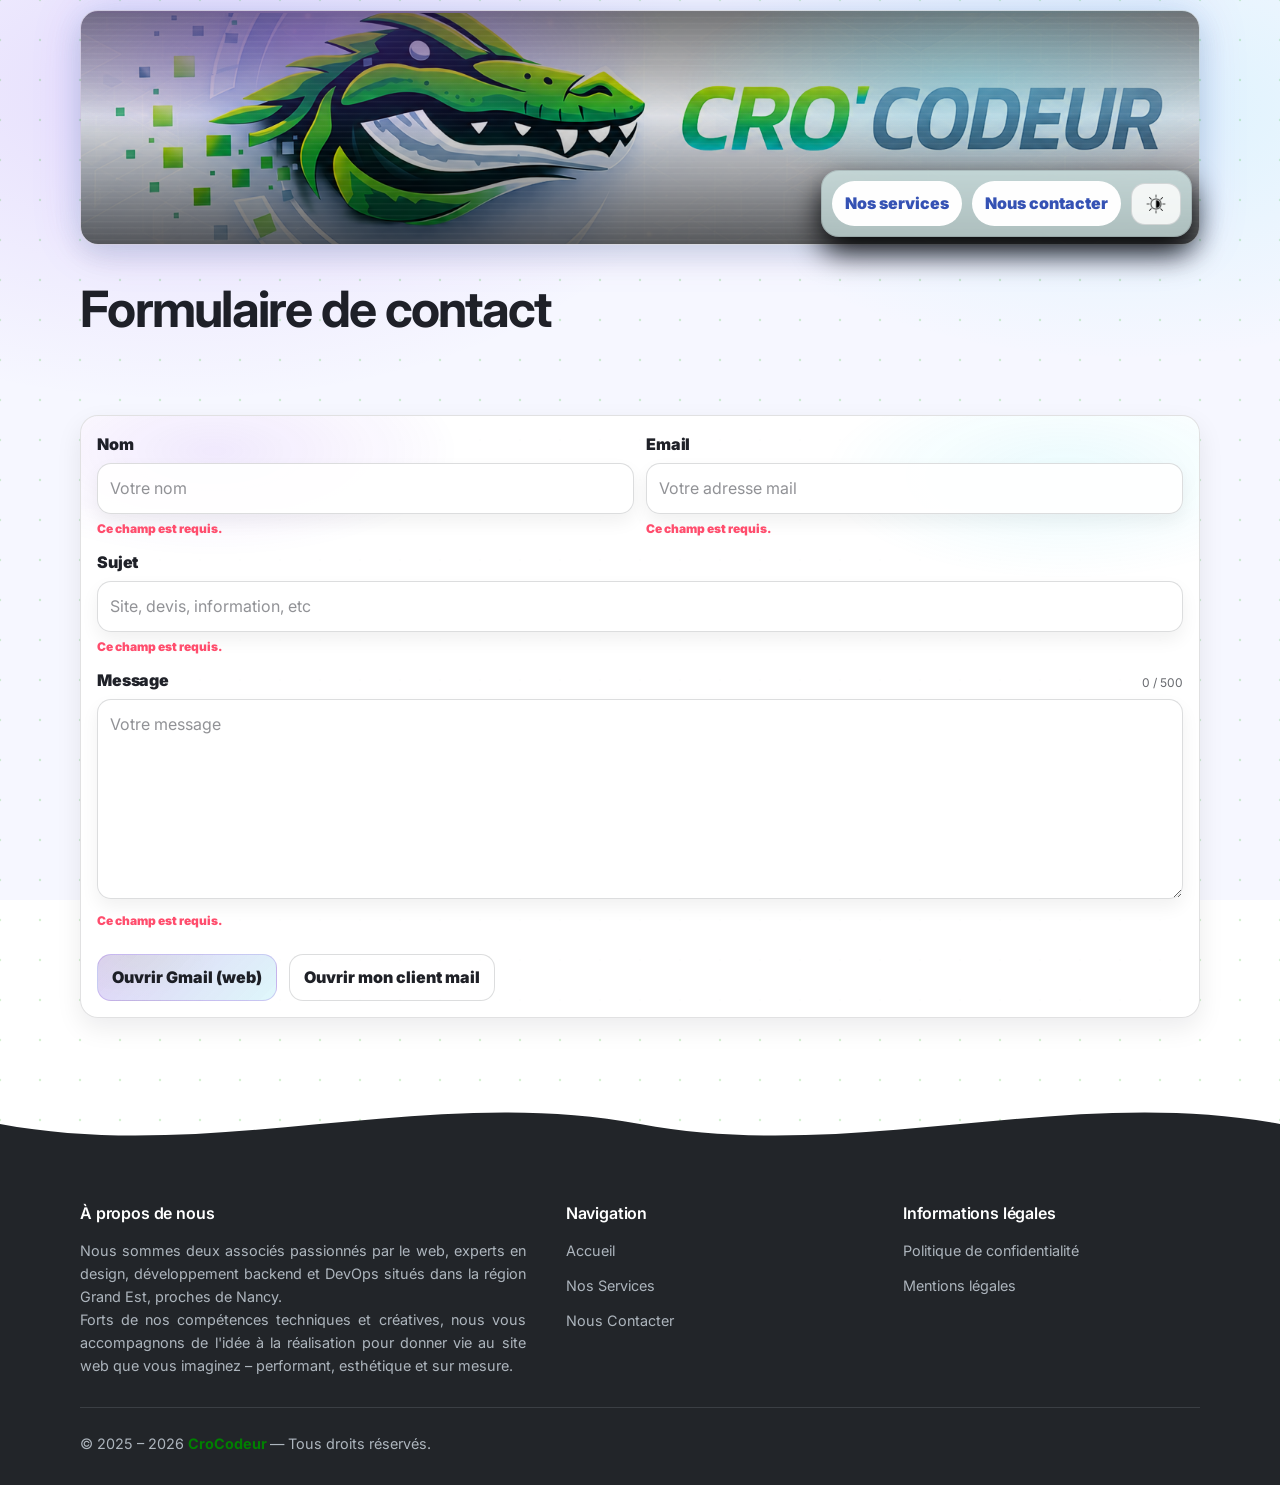
==== contact/index.html @ e3718048 "Structure base déploiement Changement de la structure du projet pour déploiement Modif de quelques p" ====
<!doctype html>
<html lang="fr" data-theme="dark">

<head>
  <meta charset="utf-8" />
  <meta name="viewport" content="width=device-width,initial-scale=1" />
  <meta name="description" content="Contact ETP Dev : demande de devis, infos projet, message." />
  <title>Contact — CroCodeur</title>

  <link rel="preconnect" href="https://fonts.gstatic.com" crossorigin>
  <link href="https://fonts.googleapis.com/css2?family=Inter:wght@400;600;700;800&display=swap" rel="stylesheet">
  <link href="https://fonts.googleapis.com/css2?family=Orbitron:wght@500;700;800&display=swap" rel="stylesheet">
  <link rel="stylesheet" href="../css/style.css" />
  <link rel="stylesheet" href="../css/contact.css" />
  <link rel="stylesheet" href="../css/canvas.css" />
</head>

<body>
  <header class="header header--banner">
    <div class="container header__inner">

      <a class="brand brand--banner" href="../" aria-label="Accueil">
        <img id="darkimg" class="brand__banner brand__banner--dark" src="../assets/banner.png" alt="Bannière (dark)">
        <img class="brand__banner brand__banner--light" src="../assets/light1.png" alt="Bannière (light)">
      </a>

      <button class="burger" id="burger" type="button" aria-label="Ouvrir le menu" aria-expanded="false"
        aria-controls="nav">
        <img src="../assets/menuB.png" alt="Menu">
      </button>



      <nav class="nav" id="nav" aria-label="Navigation principale">
        <a class="nav__link" href="/services/">Nos services</a>
        <a class="nav__link" href="/contact/">Nous contacter</a>

        <button class="btn btn--ghost" id="themeBtn" type="button" aria-label="Basculer le thème">
          <img src="../assets/icon-theme-dark.png" alt="Thème">
        </button>
      </nav>

    </div>
  </header>

  <main>
    <canvas id="background_canvas"></canvas>

    <section class="page-hero">
      <div class="container">
        <!-- <p class="badge">Formulaire live • Boutons actifs quand c’est OK</p> -->
        <h1>Formulaire de contact</h1>
        <!-- <p class="lead">Explique ton besoin. Même si c’est flou : on le rend clair.</p> -->
      </div>
    </section>

    <section class="section">
      <div class="container">
        <div class="contact-grid">
          <!--<aside class="sidecard" data-animate="reveal">
            <h3>Infos</h3>

            <div class="info-row">
              <span class="info-label">Email</span>

              <a class="info-value link" id="contactEmail"
                 href="mailto:nico54.jeangeorges@gmail.com?subject=Demande%20de%20contact%20-%20ETP%20Dev">
                nico54.jeangeorges@gmail.com
              </a>

              <button class="btn btn--secondary btn--small" type="button" id="copyEmail">Copier</button>

              <a class="btn btn--secondary btn--small"
                 href="mailto:nico54.jeangeorges@gmail.com?subject=Demande%20de%20contact%20-%20ETP%20Dev">
                Envoyer un mail
              </a>
            </div>

            <div class="info-row">
              <span class="info-label">Réponse</span>
              <span class="info-value">Sous 24h</span>
            </div>

            <div class="divider"></div>
            <h3>Pour aller vite</h3>
            <ul class="list">
              <li>Ton activité + objectif</li>
              <li>Pages souhaitées</li>
              <li>Exemples de style</li>
              <li>Délai + budget</li>
            </ul>
          </aside>
          -->

          <form class="form" id="contactForm" novalidate data-animate="reveal">
            <div class="form__row form__row--2">
              <div class="field">
                <label for="name">Nom</label>
                <input id="name" name="name" type="text" placeholder="Votre nom" minlength="2" required />
                <small class="error" data-error-for="name"></small>
              </div>

              <div class="field">
                <label for="email">Email</label>
                <input id="email" name="email" type="email" placeholder="Votre adresse mail" required />
                <small class="error" data-error-for="email"></small>
              </div>
            </div>

            <div class="form__row">
              <div class="field">
                <label for="subject">Sujet</label>
                <input id="subject" name="subject" type="text" placeholder="Site, devis, information, etc"
                  minlength="3" required />
                <small class="error" data-error-for="subject"></small>
              </div>
            </div>

            <div class="form__row">
              <div class="field">
                <div class="field__label-row">
                  <label for="message">Message</label>
                  <span class="muted small" id="charCount">0 / 500</span>
                </div>
                <textarea id="message" name="message" rows="7" maxlength="500"
                  placeholder="Votre message" minlength="10"
                  required></textarea>
                <small class="error" data-error-for="message"></small>
              </div>
            </div>


            <div class="form__actions">
              <div style="display:flex; gap:12px; flex-wrap:wrap; margin-top: 12px;">
                <a class="btn btn--primary" id="sendViaGmail"
                  href="https://mail.google.com/mail/?view=cm&fs=1&to=crocodeur@crocodeur.fr"
                  target="_blank" rel="noopener noreferrer">
                  Ouvrir Gmail (web)
                </a>
                <a class="btn btn--secondary" id="sendViaMailto" href="mailto:crocodeur@crocodeur.fr">
                  Ouvrir mon client mail
                </a>
              </div>

            </div>
          </form>
        </div>
      </div>
    </section>
  </main>

  <!-- SVG - forme de vague -->
  <div class="footer-divider" aria-hidden="true">
    <svg viewBox="0 0 1440 100" preserveAspectRatio="none">
      <path d="M0,50 C240,90 480,10 720,50 C960,90 1200,10 1440,50 V100 H0 Z"></path>
    </svg>
  </div>

  <footer class="footer-wave" role="contentinfo">
    <div class="container">
      <div class="footer-wave__main-grid">
        <div class="footer-wave__about">
          <h3 class="footer-wave__heading">
            À propos de nous
          </h3>
          <p style="text-align: justify;">
            Nous sommes deux associés passionnés par le web, experts en design, développement backend et
            DevOps situés dans la région Grand Est, proches de Nancy. <br>
            Forts de nos compétences techniques et créatives, nous vous accompagnons de l'idée à la réalisation
            pour donner vie au site web que vous imaginez – performant, esthétique et sur mesure.
          </p>
        </div>
        <div class="footer-wave__links">
          <h3 class="footer-wave__heading">
            Navigation
          </h3>
          <ul>
            <li><a href="../">
                Accueil
              </a></li>
            <li><a href="/services/">
                Nos Services
              </a></li>
            <li><a href="/contact/">
                Nous Contacter
              </a></li>
          </ul>
        </div>
        <div class="footer-wave__links">
          <h3 class="footer-wave__heading">
            Informations légales
          </h3>
          <ul>
            <li><a href="/politique-de-confidentialite/">
                Politique de confidentialité
              </a></li>
            <li><a href="/mentions-legales/">
                Mentions légales
              </a></li>
            <!-- <li><a href="cgv.html">
              Conditions générales de vente
            </a></li>
            <li><a href="politique-cookies.html">
              Politique de cookies
            </a></li> -->
          </ul>
        </div>
      </div>
      <div class="footer-wave__bottom">
        <p class="footer-wave__copyright">
          &copy; 2025 – <span id="year"> </span>
          <b style="color:green"><strong>
              CroCodeur
            </strong></b>
          — Tous droits réservés.
        </p>
      </div>
    </div>
  </footer>

  <script src="../js/main.js"></script>
  <script src="../js/canvas.js"></script>
</body>

</html>
---- css/style.css ----
:root {
  --bg: #070815;
  --bg2: #0b1024;
  --text: rgba(255, 255, 255, .92);
  --muted: rgba(255, 255, 255, .66);

  --card: rgba(255, 255, 255, .06);
  --border: rgba(255, 255, 255, .12);

  --accent: #9787b3;
  --accent2: #22d3ee;
  --accent3: #a3ff12;
  --danger: #ff4d6d;

  --shadow: 0 18px 60px rgba(0, 0, 0, .55);
  --shadow2: 0 10px 28px rgba(0, 0, 0, .35);

  --radius: 18px;
  --max: 1120px;
  --focus: 0 0 0 3px rgba(34, 211, 238, .28);

  --banner-h: 235px;
  --banner-h-920: 190px;
  --banner-h-550: 110px;

  --banner-pad: 8px;

  --nav-gap: 10px;
  --nav-pad: 10px;

  --nav-link-pad-y: 9px;
  --nav-link-pad-x: 12px;
  --nav-link-font: 900;

  --page-bg:
    radial-gradient(900px 520px at 14% 10%, rgba(124, 58, 237, .18), transparent 60%),
    radial-gradient(820px 460px at 88% 12%, rgba(34, 211, 238, .16), transparent 55%),
    radial-gradient(900px 650px at 55% 110%, rgba(163, 255, 18, .10), transparent 58%),
    linear-gradient(135deg, var(--bg), var(--bg), var(--bg));

  --footer-bg: #222529;
  --footer-text: #adb5bd;
  --footer-heading: #ffffff;
  --footer-link-hover: #ffffff;
  --footer-border: #3b3f44;
}

html[data-theme="light"] {
  --bg: #f6f7ff;
  --bg2: #eef1ff;

  --text: rgba(12, 14, 22, .92);
  --muted: rgba(12, 14, 22, .62);

  --card: rgba(255, 255, 255, .94);
  --border: rgba(12, 14, 22, .12);

  --shadow: 0 18px 60px rgba(12, 14, 22, .14);
  --shadow2: 0 12px 28px rgba(12, 14, 22, .10);

  --focus: 0 0 0 3px rgba(124, 58, 237, .18);

  --banner-h: 235px;
  --banner-h-920: 190px;
  --banner-h-550: 110px;

  --banner-pad: 8px;

  --nav-gap: 10px;
  --nav-pad: 10px;

  --nav-link-pad-y: 9px;
  --nav-link-pad-x: 12px;
  --nav-link-font: 900;

  --page-bg:
    radial-gradient(900px 520px at 14% 10%, rgba(124, 58, 237, .14), transparent 60%),
    radial-gradient(820px 460px at 88% 12%, rgba(34, 211, 238, .12), transparent 55%),
    radial-gradient(900px 650px at 55% 110%, rgba(163, 255, 18, .08), transparent 58%),
    linear-gradient(135deg, var(--bg), var(--bg), var(--bg));
}

* {
  box-sizing: border-box;
}

html,
body {
  height: 100%;
  min-height: 100%;
}

body {
  margin: 0;
  font-family: Inter, system-ui, -apple-system, Segoe UI, Roboto, Arial, sans-serif;
  color: var(--text);
  line-height: 1.55;
  background: transparent;
  position: relative;
}

body::before {
  content: "";
  position: fixed;
  inset: 0;
  z-index: -1;
  background: var(--page-bg);
  transform: translateZ(0);
  will-change: transform;
}

a {
  color: inherit;
  text-decoration: none;
}

p {
  margin: 0 0 14px;
}

h1,
h2,
h3 {
  margin: 0 0 10px;
  line-height: 1.12;
}

h1 {
  font-size: clamp(28px, 4vw, 50px);
  letter-spacing: -.035em;
}

h2 {
  font-size: clamp(20px, 3vw, 34px);
  letter-spacing: -.02em;
}

h3 {
  font-size: 18px;
  letter-spacing: -.01em;
}

.small {
  font-size: 12px;
}

.muted {
  color: var(--muted);
}

.lead {
  font-size: 16px;
  color: var(--muted);
  max-width: 72ch;
}

.container {
  width: min(var(--max), calc(100% - 40px));
  margin: 0 auto;
}

.section {
  padding: 56px 0;
}

.page-hero {
  padding: 46px 0 12px;
}

.badge {
  display: inline-flex;
  align-items: center;
  gap: 8px;
  padding: 8px 12px;
  border-radius: 999px;
  border: 1px solid rgba(255, 255, 255, .10);
  background: rgba(255, 255, 255, .04);
  color: var(--muted);
  font-weight: 900;
  margin-bottom: 14px;
}

html[data-theme="light"] .badge {
  border: 1px solid rgba(12, 14, 22, .12);
  background: rgba(255, 255, 255, .78);
}

.divider {
  height: 1px;
  background: rgba(255, 255, 255, .08);
  margin: 14px 0;
}

html[data-theme="light"] .divider {
  background: rgba(12, 14, 22, .10);
}

.pill-row {
  display: flex;
  flex-wrap: wrap;
  gap: 8px;
  margin-top: 10px;
}

.pill {
  font-size: 12px;
  color: var(--muted);
  border: 1px solid rgba(255, 255, 255, .10);
  background: rgba(255, 255, 255, .04);
  padding: 6px 10px;
  border-radius: 999px;
}

html[data-theme="light"] .pill {
  border: 1px solid rgba(12, 14, 22, .12);
  background: rgba(255, 255, 255, .78);
}

/* ======================
   HEADER / BANNIÈRE / NAV
   ====================== */

.header {
  position: relative;
  top: 10px;
  z-index: 50;
  background: transparent;
}

.header__inner {
  position: relative;
  padding: 0;
  height: var(--banner-h);
  display: flex;
  align-items: stretch;
}

.brand {
  display: block;
  width: 100%;
  height: var(--banner-h);
  border-radius: 18px;
  overflow: hidden;
  position: relative;
  user-select: none;
  isolation: isolate;
  border: 1px solid rgba(255, 255, 255, .10);
  box-shadow:
    0 10px 30px rgba(0, 0, 0, .45),
    0 0 60px rgba(124, 58, 237, .25),
    0 0 40px rgba(34, 211, 238, .18);
}

html[data-theme="light"] .brand {
  border-color: rgba(12, 14, 22, .12);
  box-shadow:
    0 12px 28px rgba(12, 14, 22, .10),
    0 0 52px rgba(124, 58, 237, .14),
    0 0 36px rgba(34, 211, 238, .10);
}

.brand>* {
  position: relative;
  z-index: 1;
}

/* ======================
   BANNIÈRES CADRAGE IDENTIQUE
   ====================== */

.brand__banner {
  position: absolute;
  inset: 0;
  z-index: 1;
  display: block;
  width: 100%;
  height: 100%;
  object-fit: cover;
  object-position: center center;
}

.brand__banner--light {
  display: none;
  width: 103%;
    left: -19px;
    top: 2px;
}

.brand__banner--dark {
  display: block;
  width: 100%;
   
}

html[data-theme="light"] .brand__banner--light {
  display: block;
}

html[data-theme="light"] .brand__banner--dark {
  display: none;
}

.brand::after {
  content: "";
  position: absolute;
  inset: 0;
  z-index: 2;
  background:
    repeating-linear-gradient(180deg,
      rgba(255, 255, 255, .045) 0px,
      rgba(255, 255, 255, .045) 1px,
      transparent 2px,
      transparent 6px),
    radial-gradient(600px 200px at 20% 10%, rgba(124, 58, 237, .35), transparent 60%),
    radial-gradient(500px 180px at 80% 30%, rgba(34, 211, 238, .25), transparent 60%),
    linear-gradient(180deg, rgba(0, 0, 0, .55), rgba(0, 0, 0, .10) 45%, rgba(0, 0, 0, .65));
  animation: bannerGlow 4s ease-in-out infinite alternate;
  pointer-events: none;
  opacity: .99;
}

@keyframes bannerGlow {
  0% {
    background-position:
      0 0,
      0% 0%,
      100% 0%,
      0 0;
  }

  100% {
    background-position:
      0 20px,
      20% 10%,
      80% 30%,
      0 0;
  }
}

.nav {
  position: absolute;
  right: var(--banner-pad);
  bottom: var(--banner-pad);
  z-index: 4;
  display: flex;
  align-items: center;
  gap: var(--nav-gap);
  padding: var(--nav-pad);
  border-radius: 18px;
  background: rgba(0, 0, 0, .22);
  border: 1px solid rgba(255, 255, 255, .14);
  backdrop-filter: blur(16px);
  box-shadow:
    0 10px 26px rgba(0, 0, 0, .30),
    0 0 24px rgba(124, 58, 237, .10),
    0 0 18px rgba(34, 211, 238, .08);
}

html[data-theme="light"] .nav {
  background: rgba(221, 249, 246, 0.601);
  border: 1px solid rgba(12, 14, 22, .12);
  box-shadow: 0 14px 30px 0px rgb(2 3 5);
}

.nav__link {
  font-weight: var(--nav-link-font);
  color: rgb(243, 243, 244);
  padding: var(--nav-link-pad-y) var(--nav-link-pad-x);
  border-radius: 999px;
  border: 1px solid rgba(255, 255, 255, .10);
  background: rgba(255, 255, 255, 0.081);
  transition: background .18s ease, color .18s ease, transform .12s ease, border-color .18s ease;
  white-space: nowrap;
}

html[data-theme="light"] .nav__link {
  color: rgba(0, 37, 160, 0.792);
  background: rgba(255, 255, 255, 0.98);
}

.nav__link:hover {
  color: #f5f2f2;
  background: rgba(255, 255, 255, .08);
  transform: translateY(-1px);
  border-color: rgba(255, 255, 255, .18);
}

html[data-theme="light"] .nav__link:hover {
  color: rgba(0, 37, 160, 0.95);
  background: rgba(255, 255, 255, 1);
  border-color: rgba(12, 14, 22, .14);
}

.nav__link.is-active {
  color: #fff;
  background: linear-gradient(135deg, rgba(124, 58, 237, .32), rgba(34, 211, 238, .22));
  border-color: rgba(255, 255, 255, .20);
}

html[data-theme="light"] .nav__link.is-active {
  color: rgba(0, 37, 160, 0.95);
  border-color: rgba(12, 14, 22, .14);
}

#themeBtn img {
  width: 20px;
  height: 20px;
  display: block;
}

.btn--ghost img {
  content: url("../assets/icon-theme-light.png");
}

html[data-theme="light"] .btn--ghost img {
  content: url("../assets/icon-theme-dark.png");
}

.btn {
  border: 1px solid rgba(255, 255, 255, .14);
  background: rgba(255, 255, 255, .04);
  color: rgba(255, 255, 255, .94);
  padding: 10px 14px;
  border-radius: 14px;
  font-weight: 950;
  cursor: pointer;
  display: inline-flex;
  align-items: center;
  justify-content: center;
  gap: 8px;
  transition: transform .12s ease, background .18s ease, border-color .18s ease, box-shadow .18s ease;
  user-select: none;
}

.btn:hover {
  transform: translateY(-1px);
  background: rgba(255, 255, 255, .08);
  box-shadow: 0 10px 26px rgba(0, 0, 0, .22);
}

.btn:active {
  transform: translateY(0);
}

.btn:focus {
  outline: none;
  box-shadow: var(--focus);
}

html[data-theme="light"] .btn {
  border-color: rgba(12, 14, 22, .14);
  background: rgba(255, 255, 255, .82);
  color: rgba(12, 14, 22, .92);
}

html[data-theme="light"] .btn:hover {
  background: rgba(255, 255, 255, 0.98);
  box-shadow: 0 12px 28px rgba(12, 14, 22, .12);
}

.btn--primary {
  border-color: rgba(163, 255, 18, .28);
  background:
    linear-gradient(135deg, rgba(124, 58, 237, .30), rgba(34, 211, 238, .20)),
    radial-gradient(140px 70px at 20% 0%, rgba(163, 255, 18, .14), transparent 60%);
}

html[data-theme="light"] .btn--primary {
  border-color: rgba(124, 58, 237, .22);
  background:
    linear-gradient(135deg, rgba(124, 58, 237, .24), rgba(34, 211, 238, .16)),
    radial-gradient(140px 70px at 20% 0%, rgba(163, 255, 18, .10), transparent 60%);
}

.btn--secondary {
  border-color: rgba(255, 255, 255, .16);
  background: rgba(255, 255, 255, .05);
}

html[data-theme="light"] .btn--secondary {
  border-color: rgba(12, 14, 22, .14);
  background: rgba(255, 255, 255, .05);
}

.btn--ghost {
  background: transparent;
}

.btn--small {
  padding: 8px 10px;
  border-radius: 12px;
  font-weight: 950;
}

.link {
  color: var(--text);
  background: transparent;
  font-weight: 500;
  opacity: .92;
}

.link:hover {
  text-decoration: underline;
}

.burger {
  position: absolute;
  top: 66px;
  right: var(--banner-pad);
  z-index: 6;
  display: none;
  align-items: center;
  justify-content: center;
  width: 40px;
  height: 40px;
  padding: 0;
  border: 1px solid rgba(255, 255, 255, .14);
  border-radius: 8px;
  background: rgba(0, 0, 0, .28);
  backdrop-filter: blur(16px);
  cursor: pointer;
}

html[data-theme="light"] .burger {
  border-color: rgba(12, 14, 22, .12);
  background: rgba(255, 255, 255, .78);
}

.burger span {
  display: block;
  width: 22px;
  height: 2px;
  background: var(--text);
  margin: 4px 0;
  border-radius: 2px;
  opacity: .92;
}

.burger img {
  width: 32px;
  height: 32px;
  display: block;
  object-fit: contain;
}

html[data-theme="light"] .burger img {
  content: url("../assets/menuBL.png");
}

.burger:focus {
  outline: none;
  box-shadow: var(--focus);
}

/* ======================
   CARTES / BLOCS
   ====================== */

.grid {
  display: grid;
  gap: 14px;
}

.grid--3 {
  grid-template-columns: repeat(2, 1fr);
}

.tile,
.project-card,
.service-card,
.sidecard,
.form {
  border: 1px solid rgba(255, 255, 255, .10);
  border-radius: var(--radius);
  background: rgba(255, 255, 255, .04);
  padding: 16px;
  transition: transform .16s ease, background .18s ease, border-color .18s ease, box-shadow .18s ease;
}

.tile:hover,
.project-card:hover,
.service-card:hover {
  transform: translateY(-2px);
  background: rgba(255, 255, 255, .06);
  border-color: rgba(255, 255, 255, .16);
  box-shadow: var(--shadow2);
}

html[data-theme="light"] .tile,
html[data-theme="light"] .project-card,
html[data-theme="light"] .service-card,
html[data-theme="light"] .sidecard,
html[data-theme="light"] .form {
  background: var(--card);
  border-color: var(--border);
  box-shadow: 0 10px 26px rgba(12, 14, 22, .08);
}

html[data-theme="light"] .tile:hover,
html[data-theme="light"] .project-card:hover,
html[data-theme="light"] .service-card:hover {
  background: rgba(255, 255, 255, .98);
  border-color: rgba(12, 14, 22, .16);
  box-shadow: var(--shadow2);
}

.list {
  margin: 10px 0 0;
  padding-left: 18px;
  color: var(--muted);
}

.list li {
  margin: 6px 0;
}

.tag {
  font-size: 12px;
  color: var(--muted);
  border: 1px solid rgba(255, 255, 255, .10);
  background: rgba(255, 255, 255, .04);
  padding: 6px 10px;
  border-radius: 999px;
}

html[data-theme="light"] .tag {
  border: 1px solid rgba(12, 14, 22, .12);
  background: rgba(255, 255, 255, .78);
}

[data-tilt] {
  will-change: transform;
}

[data-animate="reveal"] {
  opacity: 0;
  transform: translateY(12px);
  transition: opacity .55s ease, transform .55s ease;
}

.is-visible {
  opacity: 1 !important;
  transform: translateY(0) !important;
}

/* ======================
    FOOTER FOOTER FOOTER
   ====================== */

/* The SVG divider itself */
.footer-divider {
  /* Removes any extra space around the SVG */
  line-height: 0;
}

.footer-divider svg {
  display: block;
  width: 100%;
  /* taille de vague */
  height: 100px;
  fill: var(--footer-bg);
}

.footer-wave {
  background-color: var(--footer-bg);
  color: var(--footer-text);
  padding: 2rem 0 1rem 0;
  font-size: 0.9rem;
  line-height: 1.6;
  /* Overlap slightly to prevent rendering gaps */
  margin-top: -1px;
}

.footer-wave__main-grid {
  display: grid;
  /* Mobile-first - colonnes responsive */
  grid-template-columns: 1fr;
  gap: 2.5rem;
}

.footer-wave__heading {
  color: var(--footer-heading);
  font-size: 1rem;
  font-weight: 600;
  margin: 0 0 1rem 0;
}

.footer-wave__links ul {
  margin: 0;
  padding: 0;
  list-style: none;
}

.footer-wave__links li:not(:last-child) {
  margin-bottom: 0.75rem;
}

.footer-wave__links a {
  color: var(--footer-text);
  text-decoration: none;
  transition: color 0.2s;
}

.footer-wave__links a:hover {
  color: var(--footer-link-hover);
}

.footer-wave__bottom {
  margin-top: 1rem;
  padding-top: 1.5rem;
  border-top: 1px solid var(--footer-border);
  display: flex;
  flex-direction: column;
  align-items: center;
  gap: 1.5rem;
  text-align: center;
}

@media (min-width: 600px) {
  .footer-wave__main-grid {
    grid-template-columns: repeat(2, 1fr);
  }
}

@media (min-width: 992px) {
  .footer-wave__main-grid {
    grid-template-columns: 1.5fr 1fr 1fr;
  }

  .footer-wave__bottom {
    flex-direction: row;
    justify-content: space-between;
  }
}

@media (max-width: 599px) {
  .footer-wave__main-grid {
    margin: 0 1.5rem;
  }
}

/* ======================
   RESPONSIVE
   ====================== */

@media (max-width: 920px) {
  .header__inner {
    height: var(--banner-h-920);
  }

  .brand {
    height: var(--banner-h-920);
  }

  .nav {
    bottom: var(--banner-pad);
    right: var(--banner-pad);
  }

  .brand__banner {
    object-position: 60% 50%;
  }
}

@media (max-width: 550px) {
  .header__inner {
    height: var(--banner-h-550);
  }

  .brand {
    height: var(--banner-h-550);
  }

  .burger {
    display: inline-flex;
  }

  .nav {
    position: absolute;
    right: var(--banner-pad);
    top: 110px;
    bottom: auto;
    width: min(320px, calc(100% - 20px));
    flex-direction: column;
    align-items: stretch;
    gap: 8px;
    transform-origin: top right;
    transform: scale(.98);
    opacity: 0;
    pointer-events: none;
    transition: opacity .18s ease, transform .18s ease;
    z-index: 7;
  }

  .nav.is-open {
    opacity: 1;
    transform: scale(1);
    pointer-events: auto;
  }

  .brand__banner {
    object-position: 70% 50%;
  }

  .brand::after {
    opacity: .92;
  }
}
---- css/contact.css ----
/* =========================================
   css/contact.css  (PAGE CONTACT)
   Version Light : plus propre, plus premium
   ========================================= */

.contact-grid {
  display: grid;
  grid-template-columns: 1.15fr;
  gap: 14px;
  align-items: start;
}


.info-row {
  display: grid;
  grid-template-columns: 90px 1fr auto;
  gap: 10px;
  align-items: center;
  margin-top: 10px;
}

.info-label {
  color: var(--muted);
  font-weight: 950
}

.info-value {
  font-weight: 950;
  word-break: break-word
}

/* ======================
   FORM
   ====================== */
.form {
  position: relative;
  overflow: hidden;
}

html[data-theme="light"] .form::before {
  content: "";
  position: absolute;
  inset: -1px;
  pointer-events: none;
  background:
    radial-gradient(420px 180px at 12% 6%, rgba(124, 58, 237, .12), transparent 60%),
    radial-gradient(420px 180px at 88% 10%, rgba(34, 211, 238, .10), transparent 60%);
  opacity: .9;
}

.form__row {
  display: grid;
  gap: 12px;
  margin-bottom: 12px;
  position: relative;
  z-index: 1;
}

.form__row--2 {
  grid-template-columns: 1fr 1fr
}

.field {
  position: relative;
}

.field label {
  display: block;
  font-weight: 950;
  margin-bottom: 6px;
  letter-spacing: -.01em;
}

.field__label-row {
  display: flex;
  align-items: center;
  justify-content: space-between;
  gap: 10px;
}

.field input,
.field textarea {
  width: 100%;
  border: 1px solid rgba(255, 255, 255, .12);
  background: rgba(0, 0, 0, .18);
  color: var(--text);
  border-radius: 14px;
  padding: 12px 12px;
  font: inherit;
  transition:
    border-color .18s ease,
    box-shadow .18s ease,
    transform .12s ease,
    background .18s ease;
}

.field textarea {
  resize: vertical;
  min-height: 150px
}

/* Focus */
.field input:focus,
.field textarea:focus {
  outline: none;
  box-shadow: var(--focus);
  transform: translateY(-1px);
}


html[data-theme="light"] .field input,
html[data-theme="light"] .field textarea {
  background: rgba(255, 255, 255, .92);
  border-color: rgba(12, 14, 22, .14);
  box-shadow: 0 8px 18px rgba(12, 14, 22, .06);
}

html[data-theme="light"] .field input::placeholder,
html[data-theme="light"] .field textarea::placeholder {
  color: rgba(12, 14, 22, .45);
}

html[data-theme="light"] .field input:focus,
html[data-theme="light"] .field textarea:focus {
  border-color: rgba(124, 58, 237, .30);
  box-shadow:
    0 0 0 4px rgba(124, 58, 237, .14),
    0 12px 26px rgba(12, 14, 22, .10);
}


.error {
  display: block;
  min-height: 18px;
  color: var(--danger);
  margin-top: 6px;
  font-size: 12px;
  font-weight: 900;
}

.field.is-invalid input,
.field.is-invalid textarea {
  border-color: rgba(255, 77, 109, .55);
  box-shadow: 0 0 0 3px rgba(255, 77, 109, .14);
}

html[data-theme="light"] .field.is-invalid input,
html[data-theme="light"] .field.is-invalid textarea {
  border-color: rgba(255, 77, 109, .55);
  box-shadow:
    0 0 0 4px rgba(255, 77, 109, .14),
    0 12px 26px rgba(12, 14, 22, .10);
}


.form__actions {
  display: flex;
  align-items: center;
  gap: 12px;
  flex-wrap: wrap;
}


#formNote {
  margin: 0;
}


html[data-theme="light"] a.btn[aria-disabled="true"] {
  filter: saturate(.85);
}


.btn-spinner {
  width: 0;
  height: 0;
  border-radius: 999px;
  border: 2px solid rgba(255, 255, 255, .35);
  border-top-color: rgba(255, 255, 255, .92);
  opacity: 0;
  transition: opacity .18s ease;
}

.btn.is-loading .btn-spinner {
  width: 14px;
  height: 14px;
  opacity: 1;
  animation: spin .8s linear infinite;
}

@keyframes spin {
  to {
    transform: rotate(360deg)
  }
}

/* ======================
   RESPONSIVE
   ====================== */
@media (max-width: 920px) {
  .contact-grid {
    grid-template-columns: 1fr
  }
}

@media (max-width: 760px) {
  .form__row--2 {
    grid-template-columns: 1fr
  }

  .info-row {
    grid-template-columns: 1fr
  }
}
---- css/canvas.css ----
canvas {
    position: absolute;
    inset: 0;
    z-index: -1;
    pointer-events: none;
}
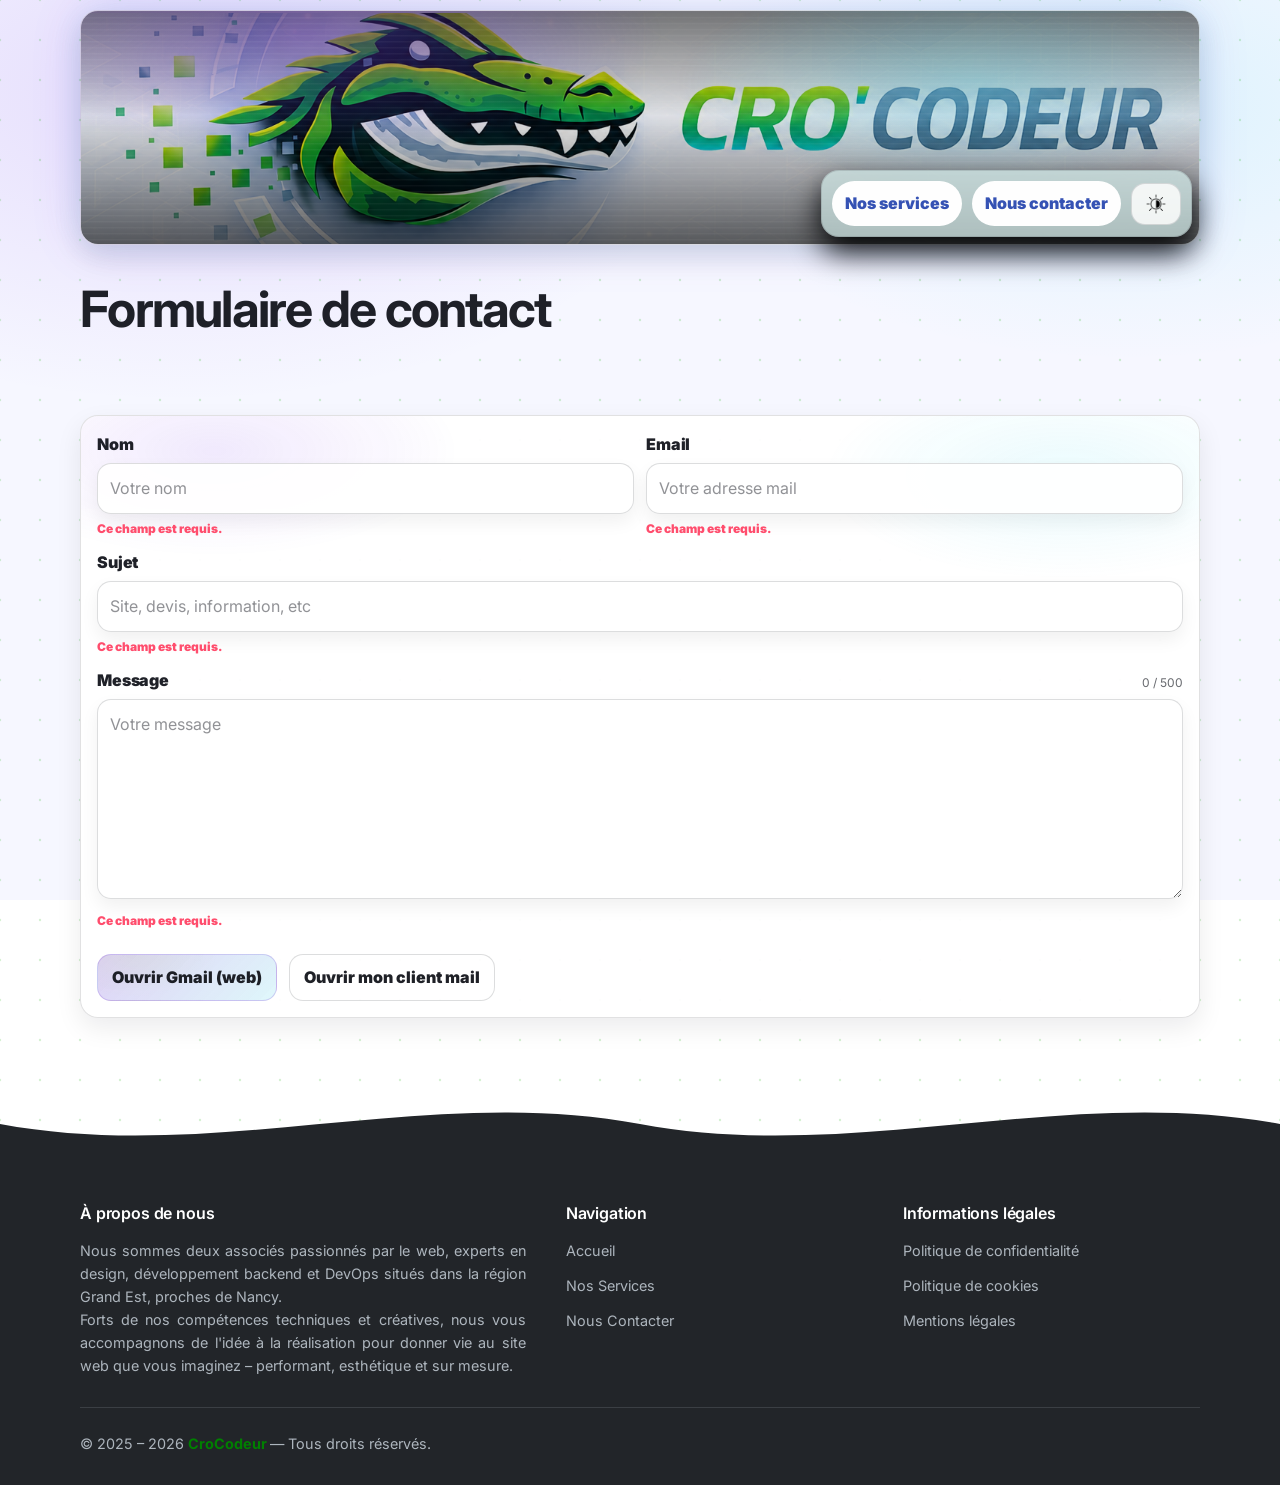
==== commit 102ba2c1: "ADD - page cookies Ajout de la politique de cookies Modif du footer de toutes les pages html en cons" ====
--- a/contact/index.html
+++ b/contact/index.html
@@ -110,8 +110,8 @@
             <div class="form__row">
               <div class="field">
                 <label for="subject">Sujet</label>
-                <input id="subject" name="subject" type="text" placeholder="Site, devis, information, etc"
-                  minlength="3" required />
+                <input id="subject" name="subject" type="text" placeholder="Site, devis, information, etc" minlength="3"
+                  required />
                 <small class="error" data-error-for="subject"></small>
               </div>
             </div>
@@ -122,9 +122,8 @@
                   <label for="message">Message</label>
                   <span class="muted small" id="charCount">0 / 500</span>
                 </div>
-                <textarea id="message" name="message" rows="7" maxlength="500"
-                  placeholder="Votre message" minlength="10"
-                  required></textarea>
+                <textarea id="message" name="message" rows="7" maxlength="500" placeholder="Votre message"
+                  minlength="10" required></textarea>
                 <small class="error" data-error-for="message"></small>
               </div>
             </div>
@@ -133,8 +132,8 @@
             <div class="form__actions">
               <div style="display:flex; gap:12px; flex-wrap:wrap; margin-top: 12px;">
                 <a class="btn btn--primary" id="sendViaGmail"
-                  href="https://mail.google.com/mail/?view=cm&fs=1&to=crocodeur@crocodeur.fr"
-                  target="_blank" rel="noopener noreferrer">
+                  href="https://mail.google.com/mail/?view=cm&fs=1&to=crocodeur@crocodeur.fr" target="_blank"
+                  rel="noopener noreferrer">
                   Ouvrir Gmail (web)
                 </a>
                 <a class="btn btn--secondary" id="sendViaMailto" href="mailto:crocodeur@crocodeur.fr">
@@ -194,15 +193,12 @@
             <li><a href="/politique-de-confidentialite/">
                 Politique de confidentialité
               </a></li>
+            <li><a href="/politique-de-cookies/">
+                Politique de cookies
+              </a></li>
             <li><a href="/mentions-legales/">
                 Mentions légales
               </a></li>
-            <!-- <li><a href="cgv.html">
-              Conditions générales de vente
-            </a></li>
-            <li><a href="politique-cookies.html">
-              Politique de cookies
-            </a></li> -->
           </ul>
         </div>
       </div>
